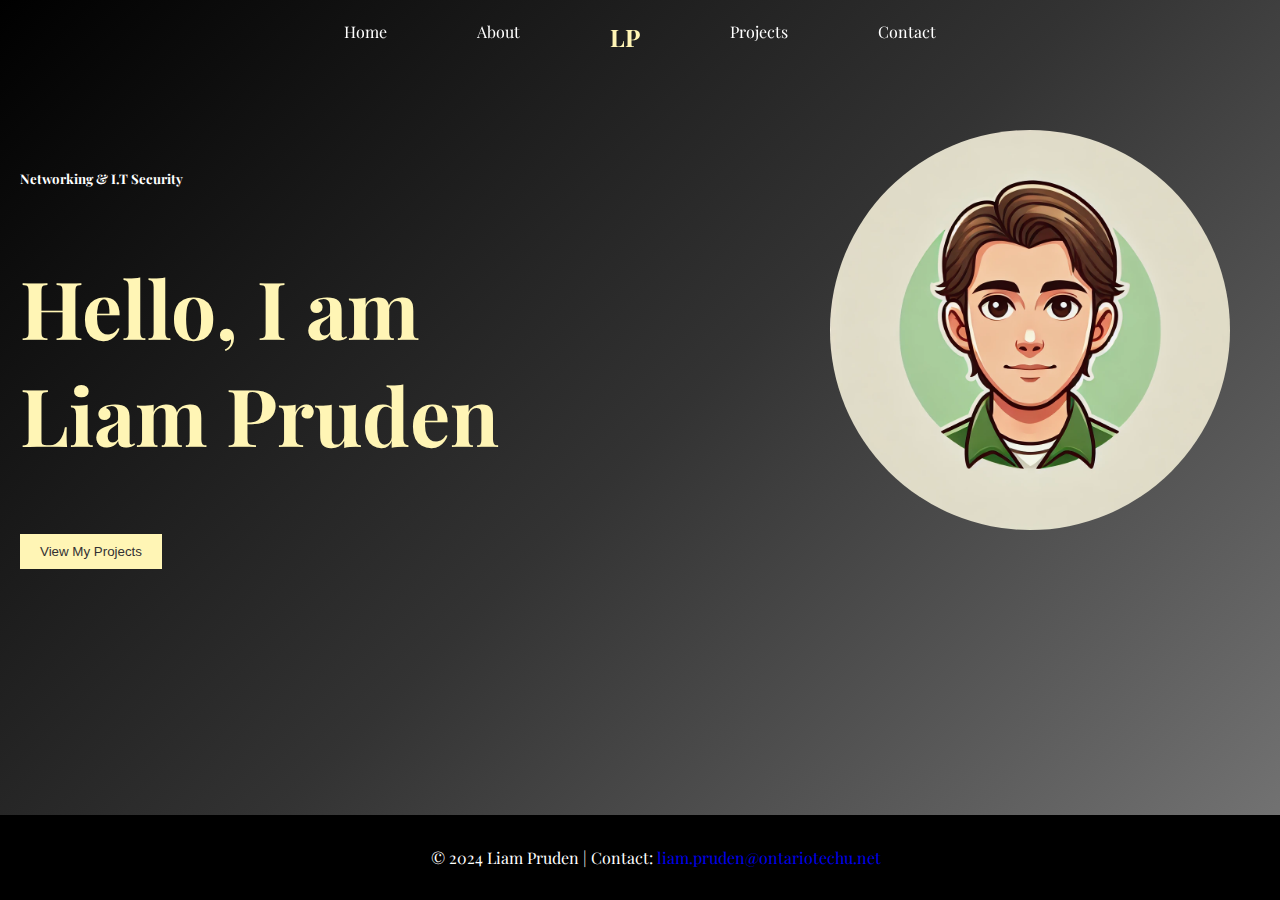
==== index.html @ 72b365d2 "initial commit" ====
<!DOCTYPE html>
<html lang="en">
<head>
    <meta charset="UTF-8">
    <meta name="viewport" content="width=device-width, initial-scale=1.0">
    <title>Portfolio - Home</title>
    <link rel="stylesheet" href="styles.css"> <!-- Link to the external CSS stylesheet -->
    <link href="https://fonts.googleapis.com/css2?family=Playfair+Display:wght@400;700&display=swap" rel="stylesheet"> <!-- Link to Google Fonts -->
</head>
<body class="no-scroll"> <!-- Add no-scroll class for home page -->
    <!-- Wrapper for all content -->
    <div id="wrapper">
        
        <!-- Navigation Bar -->
        <nav id="banner">
            <ul>
                <li><a href="index.html">Home</a></li> <!-- Home link -->
                <li><a href="about.html">About</a></li> <!-- About link -->
                <li id="logo"><a href="#">LP</a></li> <!-- Logo link -->
                <li><a href="project.html">Projects</a></li> <!-- Projects link -->
                <li><a href="contact.html">Contact</a></li> <!-- Contact link -->
            </ul>
        </nav>

        <!-- Main content area -->
        <main>
            <!-- Left column for introduction -->
            <section id="left-column">
                <div id="intro">
                    <h5 style="color: white;">Networking & I.T Security</h5> <!-- Subtitle -->
                    <h2 style="font-size: 80px;">Hello, I am <br/> Liam Pruden</h2> <!-- Main heading -->
                    <div id="button">
                        <button type="button" onclick="location.href='projects.html'">View My Projects</button> <!-- Button to navigate to projects -->
                    </div>
                </div>
            </section>

            <!-- Right column for profile image -->
            <section id="right-column">
                <div id="animatedheadshot">
                    <header>
                        <img src="images/ProfilePicture.png" alt="Animated image of Liam Pruden">

                    </header>
                </div>
            </section>
        </main>
        
        <!-- Footer section -->
    </div> 
    <footer id="footer">
        <p>
            &copy; 2024 Liam Pruden | Contact: <a href="mailto:Liam.pruden@ontariotechu.net">liam.pruden@ontariotechu.net</a> <!-- Footer with copyright and contact email -->
        </p>
    </footer>
</body>
</html>
---- styles.css ----
@charset "UTF-8";
/* CSS Document */
body, html {
    margin: 0;
    padding: 0;
    background: linear-gradient(135deg, #000000, #333333, #777777);
}
html {
    scroll-behavior: smooth;
}

a {
    text-decoration: none;
}

body {
    display: flex;
    flex-direction: column;
    min-height: 100vh;
    font-family: 'Playfair Display', serif;
}

body.no-scroll {
    overflow: hidden;
}

#wrapper {
    flex: 1;
}

#banner {
    width: 100%;
    height: 80px;
    position: fixed;
    display: flex;
    align-items: center;
    justify-content: center;
}

#banner ul {
    list-style: none;
    display: flex;
    align-items: center;
    margin: 0;
    padding: 0;
}

#banner li {
    margin: 0 15px;
}

#banner a {
    display: block;
    height: 38px;
    padding: 0 30px;
    color: white;
}

#banner li:hover {
    text-decoration: underline;
    color: #FFF5B5;
}

#logo {
    position: relative;
}

#logo a {
    font-weight: bold;
    font-size: 24px;
    color: #FFF5B5;
}

/* Apply Flexbox to the main content area */
main {
    display: flex;
}

/* Left and Right Columns */
#left-column, #right-column {
    padding: 20px;
    box-sizing: border-box;
}

/* Left Column */
#left-column {
    flex: 2 1 0%;           
    box-sizing: border-box;
    /* Remove background-color so it inherits the gradient */
    color: white;
    padding: 20px;
    align-items: center;
}

/* Right Column */
#right-column {
    flex: 1 1 0%;    
    padding: 50px;
    box-sizing: border-box;
    color: white;
    align-items: center; 
    justify-content: center; 
    margin-top: 80px;
}
#right-column img {
    width: 400px; 
    height: 400px;
    border-radius: 50%; 
}

#intro {
    margin-top: 150px;
    color: #FFF5B5;
}

#intro h5 {
    color: white;
}

#button button {
    background-color: #FFF5B5;
    color: #323133;
    border: none;
    padding: 10px 20px;
    cursor: pointer;
}

#button button:hover {
    background-color: #323133;
    color: #FFF5B5;
}

/* Footer */
#footer {
    position: relative;
    width: 100%;
    background: black; /* Separate black background for footer */
    color: white;
    padding: 1em;
    text-align: center;
}
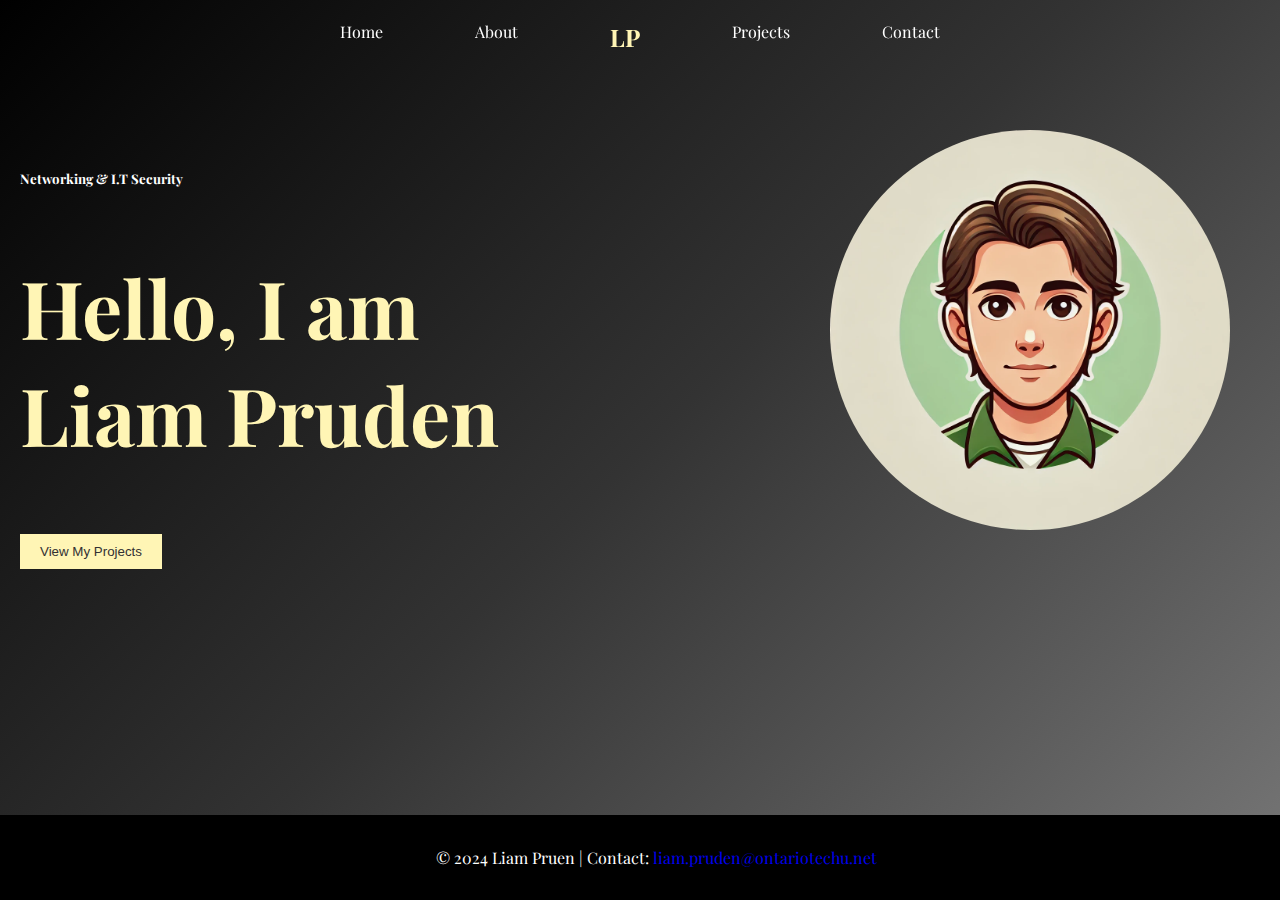
==== commit 945fd9aa: "Created initial structure and styling for home page: includes nav bar, introduction section,gradient" ====
--- a/index.html
+++ b/index.html
@@ -50,7 +50,7 @@
     </div> 
     <footer id="footer">
         <p>
-            &copy; 2024 Liam Pruden | Contact: <a href="mailto:Liam.pruden@ontariotechu.net">liam.pruden@ontariotechu.net</a> <!-- Footer with copyright and contact email -->
+            &copy; 2024 Liam Pruen | Contact: <a href="mailto:Liam.pruden@ontariotechu.net">liam.pruden@ontariotechu.net</a> <!-- Footer with copyright and contact email -->
         </p>
     </footer>
 </body>
--- a/styles.css
+++ b/styles.css
@@ -52,7 +52,7 @@
 #banner a {
     display: block;
     height: 38px;
-    padding: 0 30px;
+    padding: 0 31px;
     color: white;
 }
 
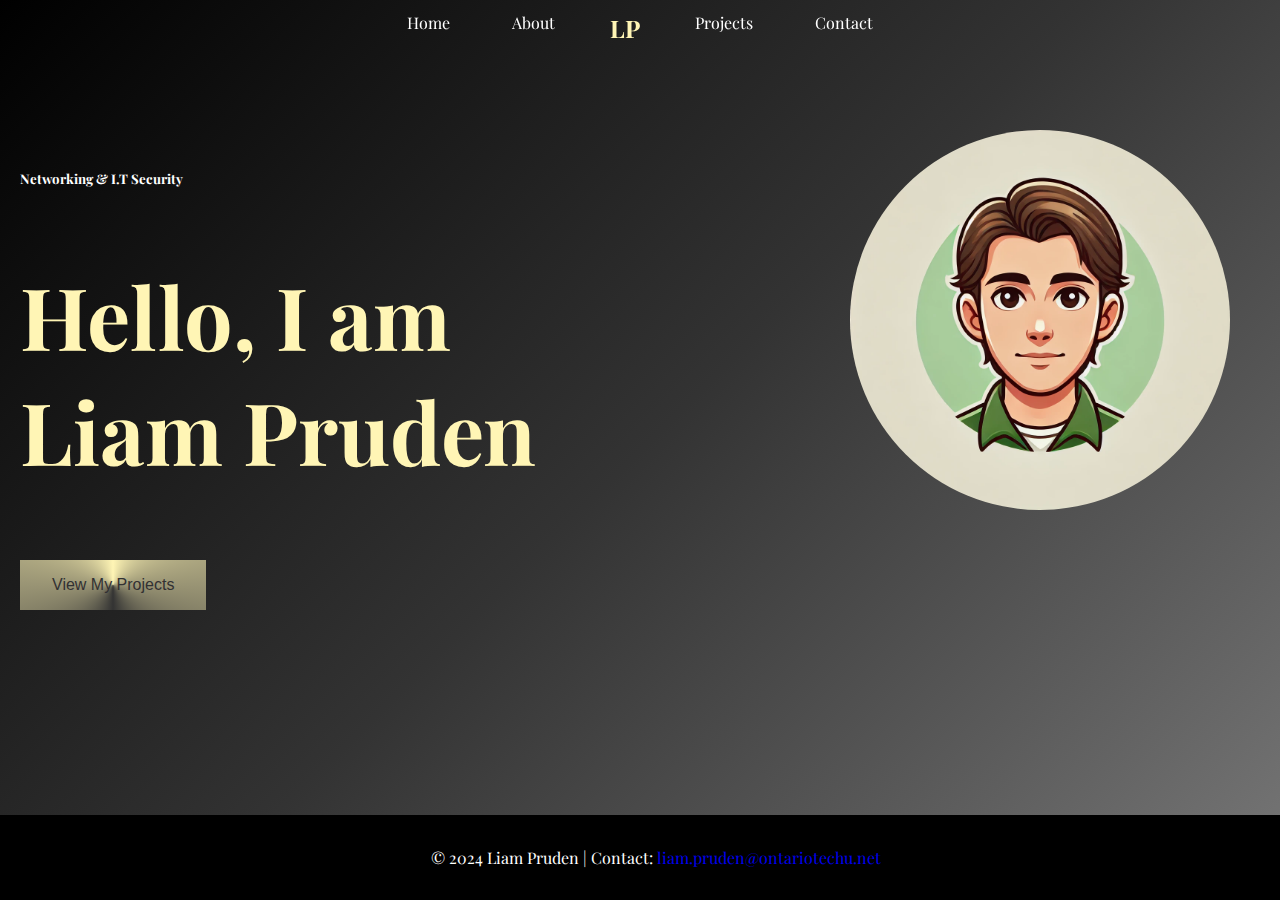
==== commit 3c0c1b13: "Finalized overall styling and layout; revised content and made adjustments to existing pages (index," ====
--- a/index.html
+++ b/index.html
@@ -3,54 +3,60 @@
 <head>
     <meta charset="UTF-8">
     <meta name="viewport" content="width=device-width, initial-scale=1.0">
+    
     <title>Portfolio - Home</title>
-    <link rel="stylesheet" href="styles.css"> <!-- Link to the external CSS stylesheet -->
-    <link href="https://fonts.googleapis.com/css2?family=Playfair+Display:wght@400;700&display=swap" rel="stylesheet"> <!-- Link to Google Fonts -->
+    <!-- Link to external CSS stylesheets -->
+    <link rel="stylesheet" href="styles.css">
+    <link rel="stylesheet" href="tablet.css">
+    <link rel="stylesheet" href="phone.css">
+    <!-- Link to Google Fonts -->
+    <link href="https://fonts.googleapis.com/css2?family=Playfair+Display:wght@400;700&display=swap" rel="stylesheet">
 </head>
-<body class="no-scroll"> <!-- Add no-scroll class for home page -->
+<body class="no-scroll"> <!-- Prevent scrolling on the home page -->
     <!-- Wrapper for all content -->
     <div id="wrapper">
         
+    <header>
         <!-- Navigation Bar -->
         <nav id="banner">
             <ul>
                 <li><a href="index.html">Home</a></li> <!-- Home link -->
                 <li><a href="about.html">About</a></li> <!-- About link -->
-                <li id="logo"><a href="#">LP</a></li> <!-- Logo link -->
-                <li><a href="project.html">Projects</a></li> <!-- Projects link -->
+                <li id="logo"><a href="#">LP</a></li> <!-- Logo in the center -->
+                <li><a href="projects.html">Projects</a></li> <!-- Projects link -->
                 <li><a href="contact.html">Contact</a></li> <!-- Contact link -->
             </ul>
         </nav>
-
+    </header>
+    
         <!-- Main content area -->
         <main>
             <!-- Left column for introduction -->
-            <section id="left-column">
-                <div id="intro">
+            <div id="index-left-column">
+                <div id="index-intro">
                     <h5 style="color: white;">Networking & I.T Security</h5> <!-- Subtitle -->
-                    <h2 style="font-size: 80px;">Hello, I am <br/> Liam Pruden</h2> <!-- Main heading -->
-                    <div id="button">
+                    <h2>Hello, I am <br/> Liam Pruden</h2> <!-- Main heading -->
+                    <div id="index-button">
                         <button type="button" onclick="location.href='projects.html'">View My Projects</button> <!-- Button to navigate to projects -->
                     </div>
                 </div>
-            </section>
+            </div>
 
             <!-- Right column for profile image -->
-            <section id="right-column">
-                <div id="animatedheadshot">
+            <div id="index-right-column">
+                <div id="index-animatedheadshot">
                     <header>
-                        <img src="images/ProfilePicture.png" alt="Animated image of Liam Pruden">
-
+                        <img src="images/ProfilePicture.png" alt="Animated image of Liam Pruden"> <!-- Profile image -->
                     </header>
                 </div>
-            </section>
+            </div>
         </main>
-        
-        <!-- Footer section -->
     </div> 
+
+    <!-- Footer section -->
     <footer id="footer">
         <p>
-            &copy; 2024 Liam Pruen | Contact: <a href="mailto:Liam.pruden@ontariotechu.net">liam.pruden@ontariotechu.net</a> <!-- Footer with copyright and contact email -->
+            &copy; 2024 Liam Pruden | Contact: <a href="mailto:Liam.pruden@ontariotechu.net">liam.pruden@ontariotechu.net</a> <!-- Contact email -->
         </p>
     </footer>
 </body>
--- a/styles.css
+++ b/styles.css
@@ -1,141 +1,297 @@
 @charset "UTF-8";
-/* CSS Document */
+
+/* Set defult margins and paddings, set a gradint background, and hide horizontal overflow */
 body, html {
     margin: 0;
     padding: 0;
     background: linear-gradient(135deg, #000000, #333333, #777777);
-}
+    overflow-x: hidden;
+}
+
 html {
-    scroll-behavior: smooth;
+    scroll-behavior: smooth; /* enables smooth scrolling*/
 }
 
 a {
-    text-decoration: none;
+    text-decoration: none; /* Removes underline from all links */
 }
 
 body {
     display: flex;
     flex-direction: column;
-    min-height: 100vh;
-    font-family: 'Playfair Display', serif;
-}
-
-body.no-scroll {
-    overflow: hidden;
+    min-height: 100vh; /* Ensures the body takes at least the full viewport height */
+    font-family: 'Playfair Display', serif; /* Sets the default font */
 }
 
 #wrapper {
-    flex: 1;
-}
-
+    flex: 1; /* Allows the wrapper to grow and fill available space */
+}
+
+/* Navigation Bar */
 #banner {
     width: 100%;
-    height: 80px;
-    position: fixed;
-    display: flex;
-    align-items: center;
-    justify-content: center;
+    position: fixed; /* Keeps the navbar fixed at the top */
+    display: flex;
+    align-items: center;
+    justify-content: center;
+    box-sizing: border-box;
 }
 
 #banner ul {
-    list-style: none;
-    display: flex;
-    align-items: center;
+    list-style: none; /* Removes default list styling */
+    display: flex;
+    flex-wrap: wrap;
+    align-items: center;
+    justify-content: center;
+    width: 100%;
     margin: 0;
     padding: 0;
-}
-
-#banner li {
-    margin: 0 15px;
 }
 
 #banner a {
     display: block;
     height: 38px;
-    padding: 0 31px;
+    padding: 0 31px; /* Adds horizontal padding to nav links */
     color: white;
 }
 
 #banner li:hover {
-    text-decoration: underline;
-    color: #FFF5B5;
-}
-
-#logo {
-    position: relative;
+    text-decoration: underline; /* Underlines link on hover */
+    color: #FFF5B5; /* Changes link color on hover */
 }
 
 #logo a {
     font-weight: bold;
-    font-size: 24px;
-    color: #FFF5B5;
-}
-
-/* Apply Flexbox to the main content area */
+    font-size: 1.5em; /* Increases logo font size */
+    padding: 0.5em 1em;
+    color: #FFF5B5; /* Sets logo color */
+    text-transform: uppercase; /* Uppercases logo text */
+}
+
+/* Layout for main content */
 main {
     display: flex;
-}
-
-/* Left and Right Columns */
-#left-column, #right-column {
+    flex-wrap: wrap;
+    justify-content: space-between; /* gives space between columns */
+}
+
+#index-left-column, #index-right-column {
+    flex: 1 1 48%; /* Flexible width for columns */
     padding: 20px;
     box-sizing: border-box;
 }
 
-/* Left Column */
-#left-column {
-    flex: 2 1 0%;           
-    box-sizing: border-box;
-    /* Remove background-color so it inherits the gradient */
-    color: white;
+#index-left-column {
+    flex: 2 1 0%; /* Makes the left column take up more space */
+    color: white;
+    align-items: center;
+}
+
+#index-right-column {
+    flex: 1 1 0%; /* Right column settings */
+    padding: 50px;
+    margin-top: 80px; /* no overflow with fixed navbar */
+    color: white;
+}
+
+#index-right-column img {
+    max-width: 100%;
+    height: auto;
+    border-radius: 50%; /* Makes the image circular */
+}
+
+#index-intro {
+    margin-top: 150px; /* Adds top margin for spacing (no overflow from nav) */
+    color: #FFF5B5; /* Sets intro text color */
+}
+
+#index-intro h5 {
+    color: white; /* Sets subtitle color */
+}
+
+#index-intro h2 {
+    font-size: 86px; /* Large main heading */
+}
+
+#index-button button {
+    font-size: 1em;
+    padding: 1em 2em;
+    background: conic-gradient(from 0deg, #FFF5B5, #333333, #FFF5B5); /* Angular gradient for button */
+    color: #323133; 
+    border: none;
+    cursor: pointer; /* Pointer cursor on hover */
+}
+
+#index-button button:hover {
+    background: conic-gradient(from 0deg, #333333, #FFF5B5, #333333); /* Darker angular gradient on hover */
+    color: #FFF5B5; /* Changes text color on hover */
+}
+
+
+/* About Me Section */
+#about-me {
+    display: flex;
+    flex-direction: column;
+    align-items: center;
+    padding-top: 120px; /* Adds top padding for spacing */
+    color: white;
+    text-align: center;
+}
+
+#aboutme-intro {
+    width: 100%;
+    max-width: 68%; /* Limits width for better readability */
     padding: 20px;
-    align-items: center;
-}
-
-/* Right Column */
-#right-column {
-    flex: 1 1 0%;    
-    padding: 50px;
-    box-sizing: border-box;
-    color: white;
-    align-items: center; 
-    justify-content: center; 
-    margin-top: 80px;
-}
-#right-column img {
-    width: 400px; 
-    height: 400px;
-    border-radius: 50%; 
-}
-
-#intro {
-    margin-top: 150px;
+    margin-bottom: 40px; /* Adds bottom margin */
+}
+
+#aboutme-intro h1 {
+    margin-bottom: 35px;
+    color: #FFF5B5; /* Sets heading color */
+    font-size: 35px;
+}
+
+#aboutme-intro p {
+    font-size: 18px; /* Sets paragraph font size */
+}
+
+#profile-photo {
+    width: 30%; /* Sets profile photo width */
+    box-shadow: 0px 4px 10px rgba(0, 0, 0, 0.6); /* Adds shadow to the photo */
+}
+
+#aboutme-details {
+    max-width: 68%;
+    padding: 20px;
+    text-align: left;
+    justify-content: center;
+    align-items: center;
+    width: 100%;
+}
+
+#aboutme-details h2 {
+    margin: 20px 0; /* Adds vertical spacing */
+    color: #FFF5B5; /* Sets subheading color */
+}
+
+#aboutme-details p {
+    margin-bottom: 20px; /* Adds spacing between paragraphs */
+}
+
+#aboutme-details ul li {
+    margin-bottom: 12px; /* Adds spacing between list items */
+}
+
+#aboutme-video {
+    width: 100%;
+    max-width: 800px; /* Limits video width */
+    border: 5px solid #FFF5B5; /* Adds border around the video */
+    box-shadow: 0px 5px 11px rgba(0, 0, 0, 1.45); /* Adds shadow to the video container */
+}
+
+/* Projects Page Styling */
+#projects-page {
+    margin-top: 100px; /* Adds top margin for spacing nav bar */
+    display: flex;
+    flex-direction: column;
+    align-items: center;
+    text-align: center;
+}
+
+#projects-page h1 {
     color: #FFF5B5;
-}
-
-#intro h5 {
-    color: white;
-}
-
-#button button {
-    background-color: #FFF5B5;
-    color: #323133;
+    margin-bottom: 20px;
+    font-size: 3.5em;
+    text-decoration: underline; /* Underlines the heading */
+}
+
+.projectbox {
+    color: white;
+    margin: 40px;
+    transition: transform 0.3s ease; /* scaling on hover */
+}
+
+.projectbox:hover {
+    transform: scale(1.10); /* Enlarges the project box on hover */
+    border: 2px solid #FFF5B5; /* Adds border on hover */
+}
+
+.projectbox h3 {
+    color: #FFF5B5; /* Sets project title color */
+}
+
+.projectbox img {
+    height: 300px;
+    width: 300px; /* Fixed image size */
+}
+
+.download-button {
+    background-color: #FFF5B5; /* Button background color */
+    color: #323133; /* Button text color */
     border: none;
     padding: 10px 20px;
-    cursor: pointer;
-}
-
-#button button:hover {
-    background-color: #323133;
-    color: #FFF5B5;
-}
-
-/* Footer */
+    cursor: pointer; /* Pointer cursor on hover */
+}
+
+.download-button:hover {
+    background-color: transparent; /* Removes background on hover */
+    color: #FFF5B5; /* Changes text color on hover */
+}
+
+/* Contact Container Styling */
+#contact-container {
+    width: 50%;
+    display: flex;
+    flex-direction: column;
+    margin: 100px auto; /* Centers the container with vertical margin */
+    justify-content: center;
+    align-items: center;
+    text-align: center;
+    border: 2px solid #FFF5B5; /* Adds border */
+    box-shadow: 0px 4px 10px rgba(0, 0, 0, 0.5); /* Adds shadow */
+    box-sizing: border-box;
+}
+
+#contact-container {
+    flex-grow: 1; /* Make sure it grows to fill the remaining space */
+    display: flex;
+    flex-direction: column;
+    justify-content: center; /* Center content vertically */
+    align-items: center; /* Center content horizontally */
+    color: white;
+}
+
+form {
+    width: 90%;
+    display: flex;
+    flex-direction: column;
+    align-items: center;
+}
+
+form input {
+    width: 100%;
+    padding: 10px; /* Adds padding inside inputs */
+    margin-bottom: 10px; /* Adds spacing between inputs */
+    border: 2px solid black; /* Sets input border */
+    font-size: 18px; /* Sets input font size */
+    color: black; /* Sets input text color */
+}
+
+form textarea {
+    width: 100%;
+    height: 200px; /* Sets textarea height */
+    padding: 10px; /* Adds padding inside textarea */
+    border: 2px solid black; /* Sets textarea border */
+    font-size: 18px; /* Sets textarea font size */
+    color: black; /* Sets textarea text color */
+}
+
+/* Footer Styling */
 #footer {
     position: relative;
     width: 100%;
-    background: black; /* Separate black background for footer */
-    color: white;
-    padding: 1em;
-    text-align: center;
-}
+    background: black; /* Footer background color */
+    color: white; /* Footer text color */
+    padding: 1em; /* Footer padding */
+    text-align: center;
+}
--- a/tablet.css
+++ b/tablet.css
@@ -0,0 +1,119 @@
+/* Media query for screens with a maximum width of 768px */
+@media only screen and (max-width: 768px) {
+
+    /* Remove top margin for the projects page */
+    #projects-page {
+        margin-top: 0;
+    }
+
+    /* Adjust padding and margin for about me section */
+    #about-me {
+        padding: 0;
+        margin-top: 10px;
+    }
+
+    /* Make the banner full width, center its content, and add border */
+    #banner {
+        width: 100%;
+        text-align: center;
+        position: relative;
+        border: 3px solid #FFF5B5;
+    }
+
+    /* Reduce font size for banner links */
+    #banner a {
+        font-size: 1.2rem;
+    }
+
+    /* Remove bottom margin for multiple sections */
+    #index-intro, #aboutme-intro, #projects-page, #contact-container {
+        margin-bottom: 0;
+    }
+
+    /* Remove margin and padding for main content */
+    main {
+        margin: 0;
+        padding: 0;
+    }
+
+    /* Remove top margin and set text color for intro section */
+    #index-intro {
+        margin-top: 0;
+        color: #FFF5B5;
+        justify-content: center;
+    }
+
+    /* Adjust font size for main heading */
+    #index-intro h2 {
+        font-size: 62px;
+    }
+
+    /* Set maximum width and circular shape for images */
+    #index-right-column img {
+        max-width: 90%;
+        border-radius: 50%;
+    }
+
+    /* Adjust button size and background color */
+    #index-button button {
+        font-size: 20px;
+        padding: 5px 10px;
+        background-color: #FFF5B5;
+    }
+
+    /* Increase top margin for about me section */
+    #about-me {
+        margin-top: 30px;
+    }
+
+    /* Adjust padding for intro section of about me */
+    #aboutme-intro {
+        padding: 20px;
+    }
+
+    /* Set font size for headings and margins */
+    #aboutme-intro h1 {
+        font-size: 30px;
+        margin-bottom: 20px;
+    }
+
+    /* Adjust paragraph font size */
+    #aboutme-intro p {
+        font-size: 18px;
+    }
+
+    /* Center content in details section */
+    #aboutme-details {
+        justify-content: center;
+        align-items: center;
+    }
+
+    /* Set font size and margin for project page headings */
+    #projects-page h1 {
+        font-size: 2.5rem;
+        margin-bottom: 20px;
+    }
+
+    /* Adjust margins and padding for project boxes */
+    .projectbox {
+        margin: 20px;
+        padding: 15px;
+    }
+
+    /* Set width, margins, and padding for contact container */
+
+    /* Adjust font size, padding, and margins for form inputs */
+    form input, form textarea {
+        font-size: 18px;
+        padding: 10px;
+        margin-bottom: 20px;
+    }
+
+    /* Set margin, padding, and positioning for footer */
+    #footer {
+        margin: 0;
+        padding: 20px;
+        position: relative;
+        overflow: hidden;
+    }
+}
--- a/phone.css
+++ b/phone.css
@@ -0,0 +1,120 @@
+@media only screen and (max-width: 480px) {
+
+    /* Reset default margins for the projects section */
+    #projects-page {
+        margin-top: 0px;
+    }
+    
+    /* About Me Section: remove padding and adjust margin */
+    #about-me {
+        padding: 0px;
+        margin-top: 10px;
+    }
+
+    /* Banner Section: set full width, center text, add border */
+    #banner {
+        width: 100%;
+        text-align: center;
+        position: relative;
+        border: 3px solid #FFF5B5;
+    }
+    
+    /* Adjust font size of banner links */
+    #banner a {
+        font-size: 1rem;
+    }
+    #logo {
+        display: none; /* Hide the logo on screens up to 768px */
+    }
+
+    /* Main content adjustments: remove margins and padding */
+    main {
+        margin: 0;
+        padding: 0;
+    }
+
+    /* Home Section adjustments */
+    #index-intro {
+        margin-top: 0px; /* Remove top margin */
+        color: #FFF5B5; 
+    }
+
+    /* Reduce heading font size */
+    #index-intro h2 {
+        font-size: 26px;
+    }
+
+    /* Right column image: max width to 100% and make circular */
+    #index-right-column img {
+        max-width: 100%; 
+        border-radius: 50%; 
+    }
+
+    /* Button adjustments in home section */
+    #index-button button {
+        font-size: 18px; 
+        padding: 2px 4px; /* Adjust padding */
+        background-color: #FFF5B5; 
+    }
+
+    /* About Section margin adjustments */
+    #about-me {
+        margin-top: 20px;
+    }
+    
+    /* Padding for About Me intro section */
+    #aboutme-intro {
+        padding: 15px; 
+    }
+
+    /* Reduce font size of headings in About Me section */
+    #aboutme-intro h1 {
+        font-size: 28px; 
+        margin-bottom: 20px; 
+    }
+
+    /* Reduce paragraph font size */
+    #aboutme-intro p {
+        font-size: 16px; 
+    }
+
+    /* Center content in About Me details */
+    #aboutme-details {
+        justify-content: center;
+        align-items: center;
+    }
+
+    /* Projects Section heading adjustments */
+    #projects-page h1 {
+        font-size: 2.2rem; 
+        margin-bottom: 20px; 
+    }
+    
+    /* Project box adjustments: margin and padding */
+    .projectbox {
+        margin: 15px; 
+        padding: 10px; 
+    }
+
+    /* Contact Section: adjust width, margin, and padding */
+    #contact-container {
+        width: 95%; 
+        margin: 30px auto; 
+        padding: 15px; 
+    }
+    
+    /* Form input and textarea adjustments */
+    form input, form textarea {
+        font-size: 16px; 
+        padding: 8px;
+        margin-bottom: 15px; 
+    }
+
+    /* Footer adjustments: margin, padding, and overflow */
+    #footer {
+        margin: 0; 
+        padding: 15px; 
+        position: relative; 
+        overflow: hidden;
+    }
+}
